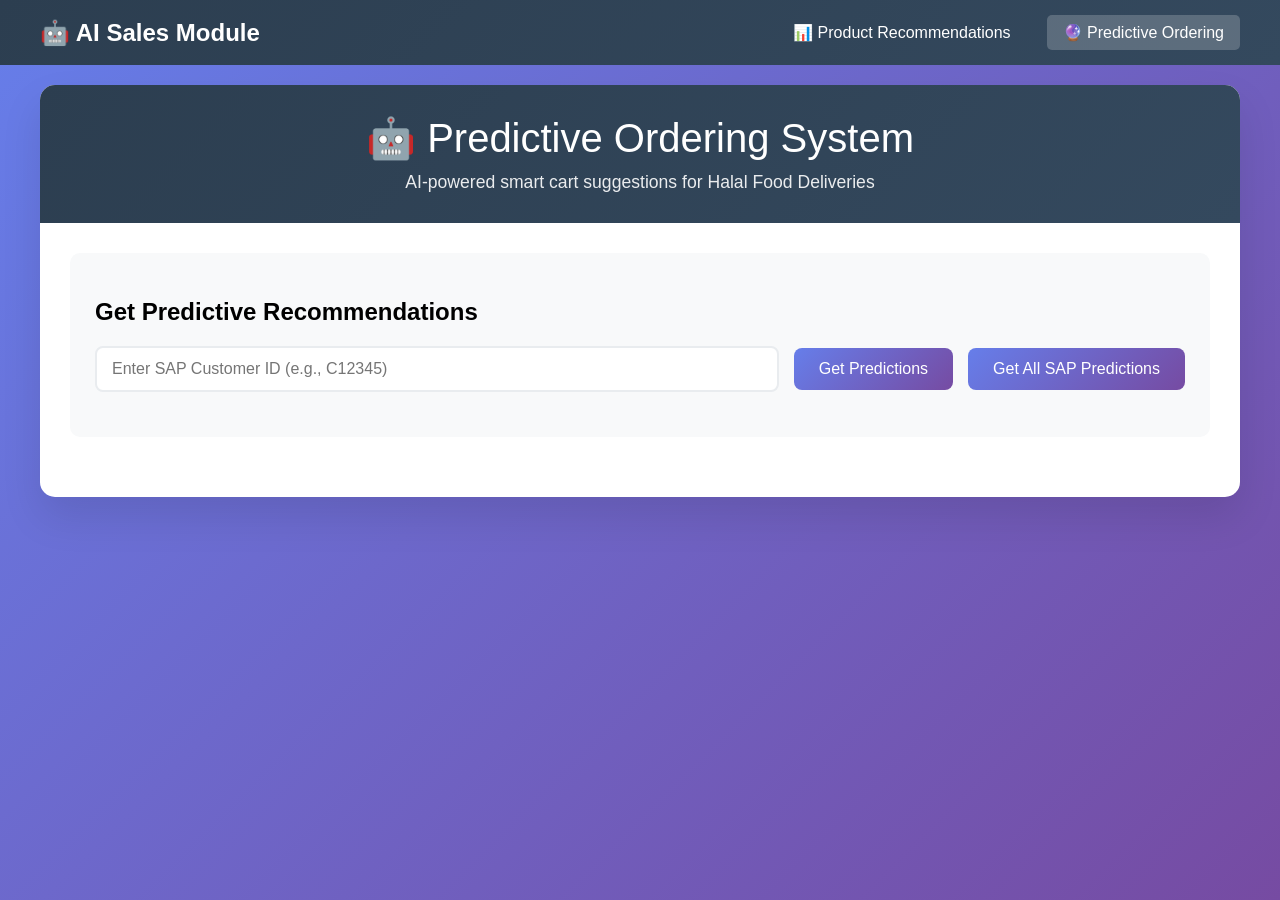
==== templates/feature3.html @ 6ec54592 "Product Recommendations and predictive ordering" ====
<!DOCTYPE html>
<html lang="en">
<head>
    <meta charset="UTF-8">
    <meta name="viewport" content="width=device-width, initial-scale=1.0">
    <title>Predictive Ordering System - Halal Food Deliveries</title>
    <style>
        body {
            font-family: 'Segoe UI', Tahoma, Geneva, Verdana, sans-serif;
            margin: 0;
            padding: 0;
            background: linear-gradient(135deg, #667eea 0%, #764ba2 100%);
            min-height: 100vh;
        }
        .nav-header {
            background: linear-gradient(135deg, #2c3e50 0%, #34495e 100%);
            color: white;
            padding: 15px 0;
            margin-bottom: 20px;
        }
        .nav-container {
            max-width: 1200px;
            margin: 0 auto;
            display: flex;
            justify-content: space-between;
            align-items: center;
            padding: 0 20px;
        }
        .nav-title {
            font-size: 1.5em;
            font-weight: 600;
        }
        .nav-links {
            display: flex;
            gap: 20px;
        }
        .nav-link {
            color: white;
            text-decoration: none;
            padding: 8px 16px;
            border-radius: 5px;
            transition: background-color 0.3s;
        }
        .nav-link:hover {
            background-color: rgba(255, 255, 255, 0.1);
        }
        .nav-link.active {
            background-color: rgba(255, 255, 255, 0.2);
        }
        .container {
            max-width: 1200px;
            margin: 20px auto;
            background: white;
            border-radius: 15px;
            box-shadow: 0 20px 40px rgba(0,0,0,0.1);
            overflow: hidden;
        }
        .header {
            background: linear-gradient(135deg, #2c3e50 0%, #34495e 100%);
            color: white;
            padding: 30px;
            text-align: center;
        }
        .header h1 {
            margin: 0;
            font-size: 2.5em;
            font-weight: 300;
        }
        .header p {
            margin: 10px 0 0 0;
            opacity: 0.9;
            font-size: 1.1em;
        }
        .content {
            padding: 30px;
        }
        .input-section {
            background: #f8f9fa;
            padding: 25px;
            border-radius: 10px;
            margin-bottom: 30px;
        }
        .input-group {
            display: flex;
            gap: 15px;
            align-items: center;
            margin-bottom: 20px;
        }
        input[type="text"] {
            flex: 1;
            padding: 12px 15px;
            border: 2px solid #e9ecef;
            border-radius: 8px;
            font-size: 16px;
            transition: border-color 0.3s;
        }
        input[type="text"]:focus {
            outline: none;
            border-color: #667eea;
        }
        button {
            background: linear-gradient(135deg, #667eea 0%, #764ba2 100%);
            color: white;
            border: none;
            padding: 12px 25px;
            border-radius: 8px;
            cursor: pointer;
            font-size: 16px;
            font-weight: 500;
            transition: transform 0.2s;
        }
        button:hover {
            transform: translateY(-2px);
        }
        button:disabled {
            opacity: 0.6;
            cursor: not-allowed;
            transform: none;
        }
        .results {
            margin-top: 30px;
        }
        .customer-info {
            background: #e8f4fd;
            padding: 20px;
            border-radius: 10px;
            margin-bottom: 20px;
            border-left: 5px solid #667eea;
        }
        .suggestions {
            display: grid;
            gap: 20px;
        }
        .suggestion-category {
            background: #f8f9fa;
            padding: 20px;
            border-radius: 10px;
            border-left: 5px solid #667eea;
        }
        .suggestion-category h4 {
            margin: 0 0 15px 0;
            color: #2c3e50;
            font-size: 1.2em;
        }
        .suggestions-grid {
            display: grid;
            grid-template-columns: repeat(3, 1fr);
            gap: 15px;
        }
        .suggestions-grid .suggestion-card:nth-child(4) {
            grid-column: 1;
        }
        .suggestions-grid .suggestion-card:nth-child(5) {
            grid-column: 2 / -1;
        }
        .suggestion-card {
            background: white;
            border: 2px solid #e9ecef;
            border-radius: 10px;
            padding: 20px;
            transition: all 0.3s;
        }
        .suggestion-card:hover {
            border-color: #667eea;
            box-shadow: 0 5px 15px rgba(102, 126, 234, 0.1);
        }
        .suggestion-card.high {
            border-left: 5px solid #e74c3c;
        }
        .suggestion-card.medium {
            border-left: 5px solid #f39c12;
        }
        .suggestion-card.low {
            border-left: 5px solid #27ae60;
        }
        .suggestion-header {
            display: flex;
            justify-content: space-between;
            align-items: center;
            margin-bottom: 10px;
        }
        .suggestion-message {
            font-size: 18px;
            font-weight: 600;
            color: #2c3e50;
        }
        .suggestion-type {
            background: #667eea;
            color: white;
            padding: 4px 12px;
            border-radius: 20px;
            font-size: 12px;
            font-weight: 500;
        }
        .suggestion-reason {
            color: #6c757d;
            font-size: 14px;
            line-height: 1.5;
        }
        .patterns-section {
            background: #f8f9fa;
            padding: 20px;
            border-radius: 10px;
            margin-top: 20px;
        }
        .pattern-item {
            background: white;
            padding: 15px;
            border-radius: 8px;
            margin-bottom: 10px;
            border-left: 4px solid #667eea;
        }
        .patterns-table {
            width: 100%;
            border-collapse: collapse;
            background: white;
            border-radius: 8px;
            overflow: hidden;
            box-shadow: 0 2px 8px rgba(0,0,0,0.1);
        }
        .patterns-table th {
            background: #667eea;
            color: white;
            padding: 12px 15px;
            text-align: left;
            font-weight: 600;
            font-size: 14px;
        }
        .patterns-table td {
            padding: 12px 15px;
            border-bottom: 1px solid #e9ecef;
            font-size: 14px;
        }
        .patterns-table tr:hover {
            background-color: #f8f9fa;
        }
        .patterns-table tr:last-child td {
            border-bottom: none;
        }
        .item-code {
            font-weight: 600;
            color: #2c3e50;
        }
        .interval-data {
            text-align: center;
        }
        .quantity-data {
            text-align: center;
        }
        .date-data {
            text-align: center;
        }
        .loading {
            text-align: center;
            padding: 40px;
            color: #6c757d;
        }
        .error {
            background: #f8d7da;
            color: #721c24;
            padding: 15px;
            border-radius: 8px;
            border: 1px solid #f5c6cb;
        }
        .stats {
            display: grid;
            grid-template-columns: repeat(auto-fit, minmax(200px, 1fr));
            gap: 20px;
            margin-bottom: 30px;
        }
        .stat-card {
            background: linear-gradient(135deg, #667eea 0%, #764ba2 100%);
            color: white;
            padding: 20px;
            border-radius: 10px;
            text-align: center;
        }
        .stat-number {
            font-size: 2em;
            font-weight: bold;
            margin-bottom: 5px;
        }
        .stat-label {
            opacity: 0.9;
            font-size: 0.9em;
        }
        .stock-data {
            font-weight: bold;
            font-size: 1.1em;
        }
        .stock-negative {
            color: #721c24;
        }
        .stock-low {
            color: #c0392b;
        }
        .stock-medium {
            color: #f39c12;
        }
        .stock-good {
            color: #27ae60;
        }
        .item-name {
            font-style: italic;
            color: #555;
        }
        .price-data {
            font-weight: bold;
            color: #2c3e50;
        }
    </style>
</head>
<body>
    <div class="nav-header">
        <div class="nav-container">
            <div class="nav-title">🤖 AI Sales Module</div>
            <div class="nav-links">
                <a href="/" class="nav-link">📊 Product Recommendations</a>
                <a href="/predictive" class="nav-link active">🔮 Predictive Ordering</a>
            </div>
        </div>
    </div>

    <div class="container">
        <div class="header">
            <h1>🤖 Predictive Ordering System</h1>
            <p>AI-powered smart cart suggestions for Halal Food Deliveries</p>
        </div>
        
        <div class="content">
            <div class="input-section">
                <h2>Get Predictive Recommendations</h2>
                <div class="input-group">
                    <input type="text" id="customerId" placeholder="Enter SAP Customer ID (e.g., C12345)" />
                    <button onclick="getPredictions()">Get Predictions</button>
                    <button onclick="getAllSAPPredictions()">Get All SAP Predictions</button>
                </div>
            </div>
            
                         <div id="results" class="results" style="display: none;">
                 <div id="stats" class="stats"></div>
                 <div id="customerInfo" class="customer-info"></div>
                 <div id="suggestions" class="suggestions"></div>
                 <div id="patterns" class="patterns-section">
                     <div style="display: flex; justify-content: space-between; align-items: center; margin-bottom: 15px;">
                         <h3>📊 Order Patterns Analysis</h3>
                         <button onclick="exportPatternsToCSV()" style="background: #28a745; font-size: 14px; padding: 8px 15px;">
                             📥 Export to CSV
                         </button>
                     </div>
                     <div id="patternsContent"></div>
                 </div>
             </div>
            
            <div id="loading" class="loading" style="display: none;">
                <h3>🔄 Analyzing customer patterns...</h3>
                <p>This may take a few moments as we analyze historical data and inventory levels.</p>
            </div>
            
            <div id="error" class="error" style="display: none;"></div>
        </div>
    </div>

    <script>
        async function getPredictions() {
            const customerId = document.getElementById('customerId').value.trim();
            if (!customerId) {
                alert('Please enter a customer ID');
                return;
            }
            
            showLoading();
            
            try {
                const response = await fetch(`/api/predictive/${customerId}`);
                const data = await response.json();
                
                if (data.success) {
                    displayResults(data.predictions);
                } else {
                    showError(data.message);
                }
            } catch (error) {
                showError('Failed to fetch predictions: ' + error.message);
            }
        }
        
        async function getAllSAPPredictions() {
            showLoading();
            
            try {
                const response = await fetch('/api/predictive/all-sap');
                const data = await response.json();
                
                if (data.success) {
                    displayAllSAPResults(data);
                } else {
                    showError(data.message);
                }
            } catch (error) {
                showError('Failed to fetch all SAP predictions: ' + error.message);
            }
        }
        
        function displayResults(predictions) {
            hideLoading();
            
            const resultsDiv = document.getElementById('results');
            const statsDiv = document.getElementById('stats');
            const customerInfoDiv = document.getElementById('customerInfo');
            const suggestionsDiv = document.getElementById('suggestions');
            const patternsDiv = document.getElementById('patterns');
            
            // Display stats
            statsDiv.innerHTML = `
                <div class="stat-card">
                    <div class="stat-number">${predictions.total_items_analyzed}</div>
                    <div class="stat-label">Items Analyzed</div>
                </div>
                <div class="stat-card">
                    <div class="stat-number">${predictions.total_suggestions}</div>
                    <div class="stat-label">Smart Suggestions</div>
                </div>
                <div class="stat-card">
                    <div class="stat-number">${predictions.suggestions.filter(s => s.priority === 'high').length}</div>
                    <div class="stat-label">High Priority</div>
                </div>
            `;
            
            // Display customer info
            const customer = predictions.customer_info;
            customerInfoDiv.innerHTML = `
                <h3>👤 Customer Information</h3>
                <p><strong>Name:</strong> ${customer.card_name || 'N/A'}</p>
                <p><strong>ID:</strong> ${customer.card_code || 'N/A'}</p>
                <p><strong>Type:</strong> ${customer.customer_type || 'N/A'}</p>
                <p><strong>Country:</strong> ${customer.country || 'N/A'}</p>
            `;
            
            // Display suggestions by category
            if (predictions.suggestions && predictions.suggestions.length > 0) {
                suggestionsDiv.innerHTML = '<h3>💡 Smart Cart Suggestions</h3>';
                
                // Group suggestions by type (backend already provides top 5 per category)
                const groupedSuggestions = {};
                predictions.suggestions.forEach(suggestion => {
                    if (!groupedSuggestions[suggestion.type]) {
                        groupedSuggestions[suggestion.type] = [];
                    }
                    groupedSuggestions[suggestion.type].push(suggestion);
                });
                
                // Display each category
                const categoryNames = {
                    'usual_reorder': '🔄 Usual Reorder Suggestions',
                    'low_stock': '⚠️ Low Stock Alerts'
                };
                
                Object.keys(groupedSuggestions).forEach(type => {
                    const suggestions = groupedSuggestions[type];
                    console.log(`Category ${type}: ${suggestions.length} suggestions`);
                    if (suggestions.length > 0) {
                        const categoryName = categoryNames[type] || type.replace('_', ' ').toUpperCase();
                        
                        suggestionsDiv.innerHTML += `
                            <div class="suggestion-category">
                                <h4>${categoryName} (${suggestions.length} suggestions)</h4>
                                <div class="suggestions-grid">
                        `;
                        
                        suggestions.forEach((suggestion, index) => {
                            suggestionsDiv.innerHTML += `
                                <div class="suggestion-card ${suggestion.priority}" data-index="${index}">
                                    <div class="suggestion-header">
                                        <div class="suggestion-message">${suggestion.message}</div>
                                        <div class="suggestion-type">${suggestion.type.replace('_', ' ').toUpperCase()}</div>
                                    </div>
                                    <div class="suggestion-reason">${suggestion.reason}</div>
                                </div>
                            `;
                        });
                        
                        suggestionsDiv.innerHTML += `
                                </div>
                            </div>
                        `;
                    }
                });
            } else {
                suggestionsDiv.innerHTML = `
                    <h3>💡 Smart Cart Suggestions</h3>
                    <div class="suggestion-card">
                        <div class="suggestion-header">
                            <div class="suggestion-message">No Recent Patterns Found</div>
                            <div class="suggestion-type">INFO</div>
                        </div>
                        <div class="suggestion-reason">
                            No suggestions available because:<br>
                            • No orders in the last 6 months, OR<br>
                            • Order patterns are outside weekly/monthly range (7-90 days), OR<br>
                            • Customer doesn't have consistent ordering patterns
                        </div>
                    </div>
                `;
            }
            
                         // Display patterns in table format
             const patternsContentDiv = document.getElementById('patternsContent');
             if (predictions.patterns && Object.keys(predictions.patterns).length > 0) {
                 // Sort patterns by last order date (most recent first)
                 const sortedPatterns = Object.entries(predictions.patterns).sort((a, b) => 
                     new Date(b[1].last_order_date) - new Date(a[1].last_order_date)
                 );
                 
                 let tableHTML = `
                     <table class="patterns-table">
                         <thead>
                             <tr>
                                 <th>Item Code</th>
                                 <th>Item Name</th>
                                 <th>Average Interval (days)</th>
                                 <th>Average Quantity (units)</th>
                                 <th>Average Price</th>
                                 <th>Current Stock</th>
                                 <th>Total Orders</th>
                                 <th>Last Order Date</th>
                             </tr>
                         </thead>
                         <tbody>
                 `;
                 
                 sortedPatterns.forEach(([itemCode, pattern]) => {
                     // Determine stock status for visual indication
                     let stockClass = '';
                     let stockText = pattern.current_stock;
                     
                     if (pattern.current_stock < 0) {
                         stockClass = 'stock-negative';
                         stockText = `⚠️ ${pattern.current_stock}`;
                     } else if (pattern.current_stock < pattern.avg_quantity) {
                         stockClass = 'stock-low';
                         stockText = `🔴 ${pattern.current_stock}`;
                     } else if (pattern.current_stock < pattern.avg_quantity * 2) {
                         stockClass = 'stock-medium';
                         stockText = `🟡 ${pattern.current_stock}`;
                     } else {
                         stockClass = 'stock-good';
                         stockText = `🟢 ${pattern.current_stock}`;
                     }
                     
                     tableHTML += `
                         <tr>
                             <td class="item-code">${itemCode}</td>
                             <td class="item-name">${pattern.item_name || 'Unknown'}</td>
                             <td class="interval-data">${pattern.avg_interval}</td>
                             <td class="quantity-data">${pattern.avg_quantity.toFixed(1)}</td>
                             <td class="price-data">$${pattern.avg_price ? pattern.avg_price.toFixed(2) : '0.00'}</td>
                             <td class="stock-data ${stockClass}">${stockText}</td>
                             <td class="quantity-data">${pattern.total_orders}</td>
                             <td class="date-data">${new Date(pattern.last_order_date).toLocaleDateString()}</td>
                         </tr>
                     `;
                 });
                 
                 tableHTML += `
                         </tbody>
                     </table>
                 `;
                 
                 patternsContentDiv.innerHTML = tableHTML;
                 
                 // Store patterns data for CSV export
                 window.currentPatternsData = predictions.patterns;
                 window.currentCustomerInfo = predictions.customer_info;
             } else {
                 patternsContentDiv.innerHTML = '<p>No patterns found for this customer.</p>';
                 window.currentPatternsData = null;
             }
            
            resultsDiv.style.display = 'block';
        }
        
        function displayAllSAPResults(data) {
            hideLoading();
            
            const resultsDiv = document.getElementById('results');
            const statsDiv = document.getElementById('stats');
            const customerInfoDiv = document.getElementById('customerInfo');
            const suggestionsDiv = document.getElementById('suggestions');
            const patternsDiv = document.getElementById('patterns');
            
            // Display overall stats
            statsDiv.innerHTML = `
                <div class="stat-card">
                    <div class="stat-number">${data.total_customers}</div>
                    <div class="stat-label">SAP Customers Analyzed</div>
                </div>
                <div class="stat-card">
                    <div class="stat-number">${Object.values(data.predictions).reduce((sum, p) => sum + p.total_suggestions, 0)}</div>
                    <div class="stat-label">Total Suggestions Generated</div>
                </div>
                <div class="stat-card">
                    <div class="stat-number">${Object.values(data.predictions).reduce((sum, p) => sum + p.total_items_analyzed, 0)}</div>
                    <div class="stat-label">Total Items Analyzed</div>
                </div>
            `;
            
            customerInfoDiv.innerHTML = '<h3>👥 All SAP Customers Analysis</h3>';
            
            // Display suggestions summary
            let totalSuggestions = 0;
            let highPrioritySuggestions = 0;
            
            Object.values(data.predictions).forEach(prediction => {
                totalSuggestions += prediction.total_suggestions;
                highPrioritySuggestions += prediction.suggestions.filter(s => s.priority === 'high').length;
            });
            
            suggestionsDiv.innerHTML = `
                <h3>💡 Smart Cart Suggestions Summary</h3>
                <div class="suggestion-card">
                    <div class="suggestion-header">
                        <div class="suggestion-message">Total Suggestions Generated</div>
                        <div class="suggestion-type">SUMMARY</div>
                    </div>
                    <div class="suggestion-reason">
                        <strong>${totalSuggestions}</strong> total suggestions across all SAP customers<br>
                        <strong>${highPrioritySuggestions}</strong> high priority suggestions<br>
                        <strong>${data.total_customers}</strong> customers with suggestions
                    </div>
                </div>
            `;
            
            patternsDiv.innerHTML = '<h3>📊 Patterns Analysis Summary</h3><p>Pattern analysis completed for all SAP customers.</p>';
            
            resultsDiv.style.display = 'block';
        }
        
        function showLoading() {
            document.getElementById('loading').style.display = 'block';
            document.getElementById('results').style.display = 'none';
            document.getElementById('error').style.display = 'none';
        }
        
        function hideLoading() {
            document.getElementById('loading').style.display = 'none';
        }
        
        function showError(message) {
            hideLoading();
            document.getElementById('error').innerHTML = `<strong>Error:</strong> ${message}`;
            document.getElementById('error').style.display = 'block';
            document.getElementById('results').style.display = 'none';
        }
        
                 // Allow Enter key to submit
         document.getElementById('customerId').addEventListener('keypress', function(e) {
             if (e.key === 'Enter') {
                 getPredictions();
             }
         });
         
         // CSV Export function
         function exportPatternsToCSV() {
             if (!window.currentPatternsData) {
                 alert('No patterns data available to export');
                 return;
             }
             
             const customerInfo = window.currentCustomerInfo;
             const patterns = window.currentPatternsData;
             
             // Sort patterns by last order date (most recent first)
             const sortedPatterns = Object.entries(patterns).sort((a, b) => 
                 new Date(b[1].last_order_date) - new Date(a[1].last_order_date)
             );
             
             // Create CSV header
             let csvContent = 'data:text/csv;charset=utf-8,';
             csvContent += 'Customer ID,Customer Name,Customer Type,Country,Item Code,Item Name,Average Interval (days),Average Quantity (units),Average Price,Current Stock,Total Orders,Last Order Date\n';
             
             // Add data rows
             sortedPatterns.forEach(([itemCode, pattern]) => {
                 const row = [
                     customerInfo.card_code || 'N/A',
                     customerInfo.card_name || 'N/A',
                     customerInfo.customer_type || 'N/A',
                     customerInfo.country || 'N/A',
                     itemCode,
                     pattern.item_name || 'Unknown',
                     pattern.avg_interval,
                     pattern.avg_quantity.toFixed(1),
                     pattern.avg_price ? pattern.avg_price.toFixed(2) : '0.00',
                     pattern.current_stock,
                     pattern.total_orders,
                     new Date(pattern.last_order_date).toLocaleDateString()
                 ];
                 csvContent += row.map(field => `"${field}"`).join(',') + '\n';
             });
             
             // Create download link
             const encodedUri = encodeURI(csvContent);
             const link = document.createElement('a');
             link.setAttribute('href', encodedUri);
             link.setAttribute('download', `order_patterns_${customerInfo.card_code || 'customer'}_${new Date().toISOString().split('T')[0]}.csv`);
             document.body.appendChild(link);
             link.click();
             document.body.removeChild(link);
         }
    </script>
</body>
</html>
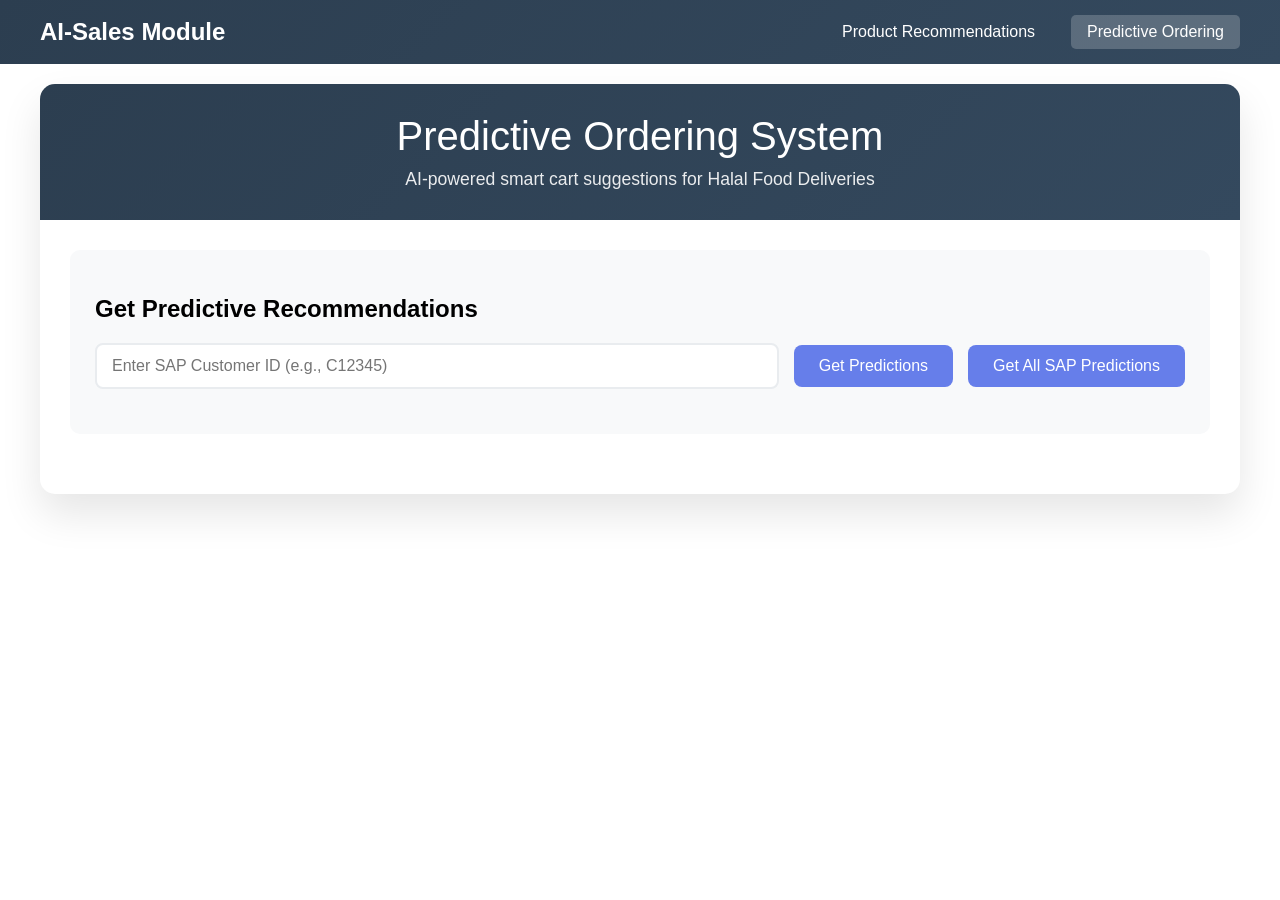
==== commit f5f73f3c: "slight modifications in ui" ====
--- a/templates/feature3.html
+++ b/templates/feature3.html
@@ -9,7 +9,7 @@
             font-family: 'Segoe UI', Tahoma, Geneva, Verdana, sans-serif;
             margin: 0;
             padding: 0;
-            background: linear-gradient(135deg, #667eea 0%, #764ba2 100%);
+            background: white;
             min-height: 100vh;
         }
         .nav-header {
@@ -99,7 +99,7 @@
             border-color: #667eea;
         }
         button {
-            background: linear-gradient(135deg, #667eea 0%, #764ba2 100%);
+            background: #667eea;
             color: white;
             border: none;
             padding: 12px 25px;
@@ -313,17 +313,17 @@
 <body>
     <div class="nav-header">
         <div class="nav-container">
-            <div class="nav-title">🤖 AI Sales Module</div>
+            <div class="nav-title">AI-Sales Module</div>
             <div class="nav-links">
-                <a href="/" class="nav-link">📊 Product Recommendations</a>
-                <a href="/predictive" class="nav-link active">🔮 Predictive Ordering</a>
+                <a href="/" class="nav-link">Product Recommendations</a>
+                <a href="/predictive" class="nav-link active">Predictive Ordering</a>
             </div>
         </div>
     </div>
 
     <div class="container">
         <div class="header">
-            <h1>🤖 Predictive Ordering System</h1>
+            <h1>Predictive Ordering System</h1>
             <p>AI-powered smart cart suggestions for Halal Food Deliveries</p>
         </div>
         
@@ -343,9 +343,9 @@
                  <div id="suggestions" class="suggestions"></div>
                  <div id="patterns" class="patterns-section">
                      <div style="display: flex; justify-content: space-between; align-items: center; margin-bottom: 15px;">
-                         <h3>📊 Order Patterns Analysis</h3>
+                         <h3>Order Patterns Analysis</h3>
                          <button onclick="exportPatternsToCSV()" style="background: #28a745; font-size: 14px; padding: 8px 15px;">
-                             📥 Export to CSV
+                             Export to CSV
                          </button>
                      </div>
                      <div id="patternsContent"></div>
@@ -452,8 +452,8 @@
                 
                 // Display each category
                 const categoryNames = {
-                    'usual_reorder': '🔄 Usual Reorder Suggestions',
-                    'low_stock': '⚠️ Low Stock Alerts'
+                    'usual_reorder': 'Usual Reorder Suggestions',
+                    'low_stock': 'Low Stock Alerts'
                 };
                 
                 Object.keys(groupedSuggestions).forEach(type => {
@@ -488,7 +488,7 @@
                 });
             } else {
                 suggestionsDiv.innerHTML = `
-                    <h3>💡 Smart Cart Suggestions</h3>
+                    <h3>Smart Cart Suggestions</h3>
                     <div class="suggestion-card">
                         <div class="suggestion-header">
                             <div class="suggestion-message">No Recent Patterns Found</div>
@@ -496,7 +496,7 @@
                         </div>
                         <div class="suggestion-reason">
                             No suggestions available because:<br>
-                            • No orders in the last 6 months, OR<br>
+                            • No orders in the past 1 year, OR<br>
                             • Order patterns are outside weekly/monthly range (7-90 days), OR<br>
                             • Customer doesn't have consistent ordering patterns
                         </div>
